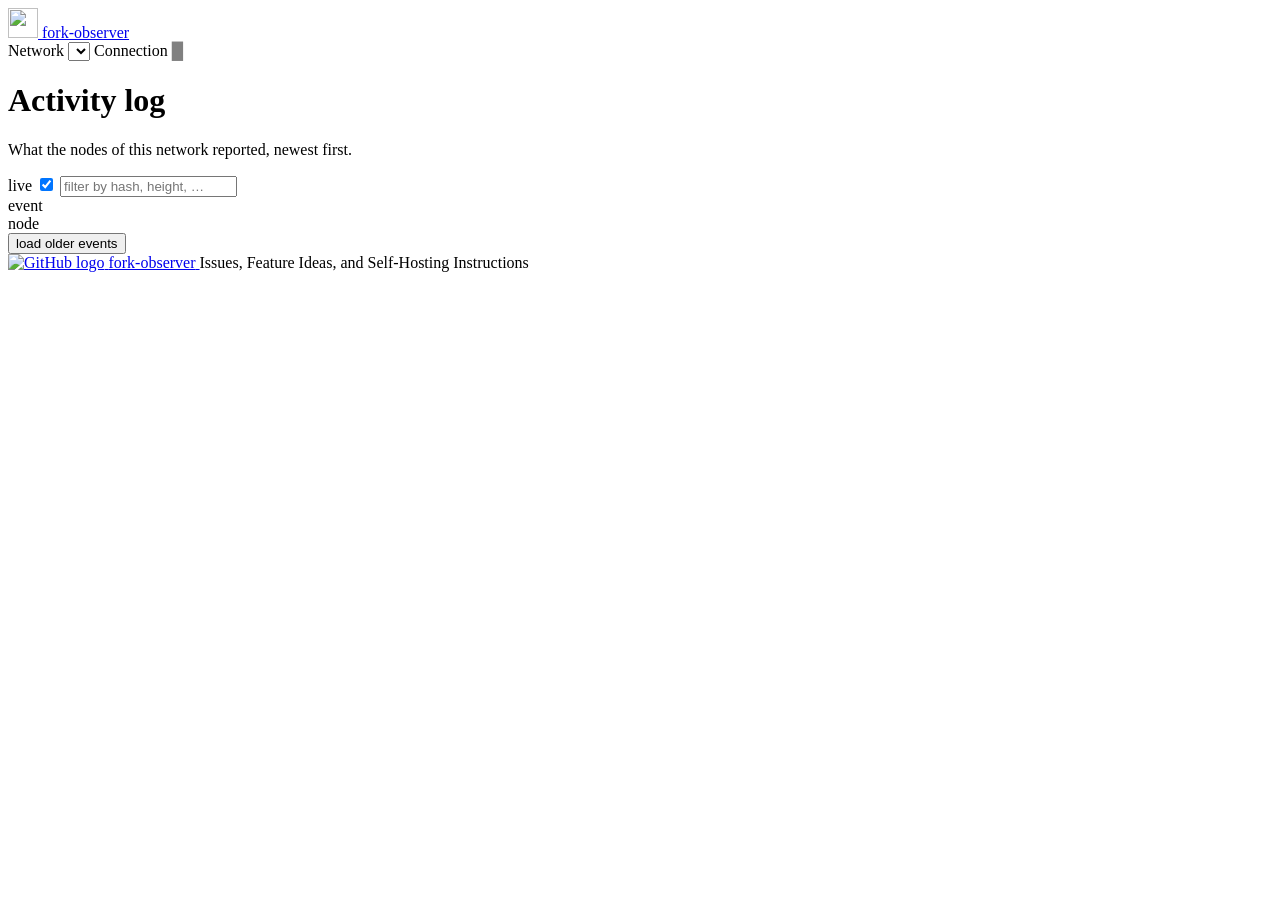
==== www/activity.html @ 00917cd0 "Add a favicon" ====
<!DOCTYPE html>
<html>

<head>
  <meta name="color-scheme" content="dark light">
  <meta charset="utf-8">
  <title>fork-observer - activity</title>
  <meta name="author" content="">
  <meta name="description" content="">
  <meta name="viewport" content="width=device-width, initial-scale=1">
  <link href="static/css/bootstrap.min.css" rel="stylesheet" integrity="sha384-0evHe/X+R7YkIZDRvuzKMRqM+OrBnVFBL6DOitfPri4tjfHxaWutUpFmBp4vmVor">
  <link href="static/css/style.css" rel="stylesheet">
  <link rel="icon" type="image/svg+xml" href="static/img/logo.svg">
</head>

<body>
  <div class="container-fluid app-shell">
    <header class="app-header">
      <nav class="navbar py-2">
        <a class="navbar-brand d-flex align-items-center gap-2 m-0" href=".">
          <img src="static/img/logo.svg" width="30" height="30" class="d-inline-block align-top invert" alt="">
          <span class="fw-semibold">fork-observer</span>
        </a>
        <div class="d-flex align-items-center gap-3">
          <label class="d-flex align-items-center gap-2 m-0">
            <span class="small text-muted-soft">Network</span>
            <select name="network" id="network" class="form-select form-select-sm"></select>
          </label>
          <label class="d-flex align-items-center gap-1 m-0" title="Connection status">
            <span class="small text-muted-soft">Connection</span>
            <span id="connection-status" style="color: gray">█</span>
          </label>
        </div>
      </nav>
    </header>
    <main class="flex-grow-1">
      <div class="toolbar">
        <div class="toolbar-info">
          <h1 class="h3 mb-1">Activity log</h1>
          <p class="text-muted-soft mb-0" id="activity-subtitle">What the nodes of this network reported, newest first.</p>
        </div>
        <div class="toolbar-controls">
          <label class="d-flex align-items-center gap-2 m-0" title="Refresh when a node reports something new">
            <span class="small text-muted-soft">live</span>
            <input type="checkbox" id="live" class="form-check-input m-0" checked>
          </label>
          <input type="search" id="search" class="form-control form-control-sm activity-search" placeholder="filter by hash, height, …">
        </div>
      </div>

      <div class="filter-bar">
        <div class="filter-group">
          <span class="filter-label">event</span>
          <div class="filter-pills" id="kind-filters"></div>
        </div>
        <div class="filter-group">
          <span class="filter-label">node</span>
          <div class="filter-pills" id="node-filters"></div>
        </div>
      </div>

      <div class="activity-status text-muted-soft small" id="activity-status"></div>
      <div class="activity-list" id="activity-list"></div>
      <div class="activity-more">
        <button type="button" class="btn-plain" id="load-older">load older events</button>
        <span class="text-muted-soft small" id="load-older-note"></span>
      </div>
    </main>
    <footer class="app-footer mt-4">
      <div class="row text-center align-items-center">
        <div class="col-lg-6 p-3">
          <a target="_blank" rel="noopener" href="https://github.com/0xb10c/fork-observer" class="footer-link">
            <img src="static/img/GitHub-Mark-64px.png" class="invert" width=24 height=24 alt="GitHub logo">
            <span>fork-observer</span>
          </a>
          <span class="text-muted-soft small d-block">Issues, Feature Ideas, and Self-Hosting Instructions</span>
        </div>
        <div class="col-lg-6 p-3">
          <span class="text-muted-soft" id="footer-custom"></span>
        </div>
      </div>
    </footer>
  </div>
  <div id="toast" class="toast-msg"></div>
</body>

<script src="static/js/activity-events.js"></script>
<script src="static/js/activity.js"></script>
</html>
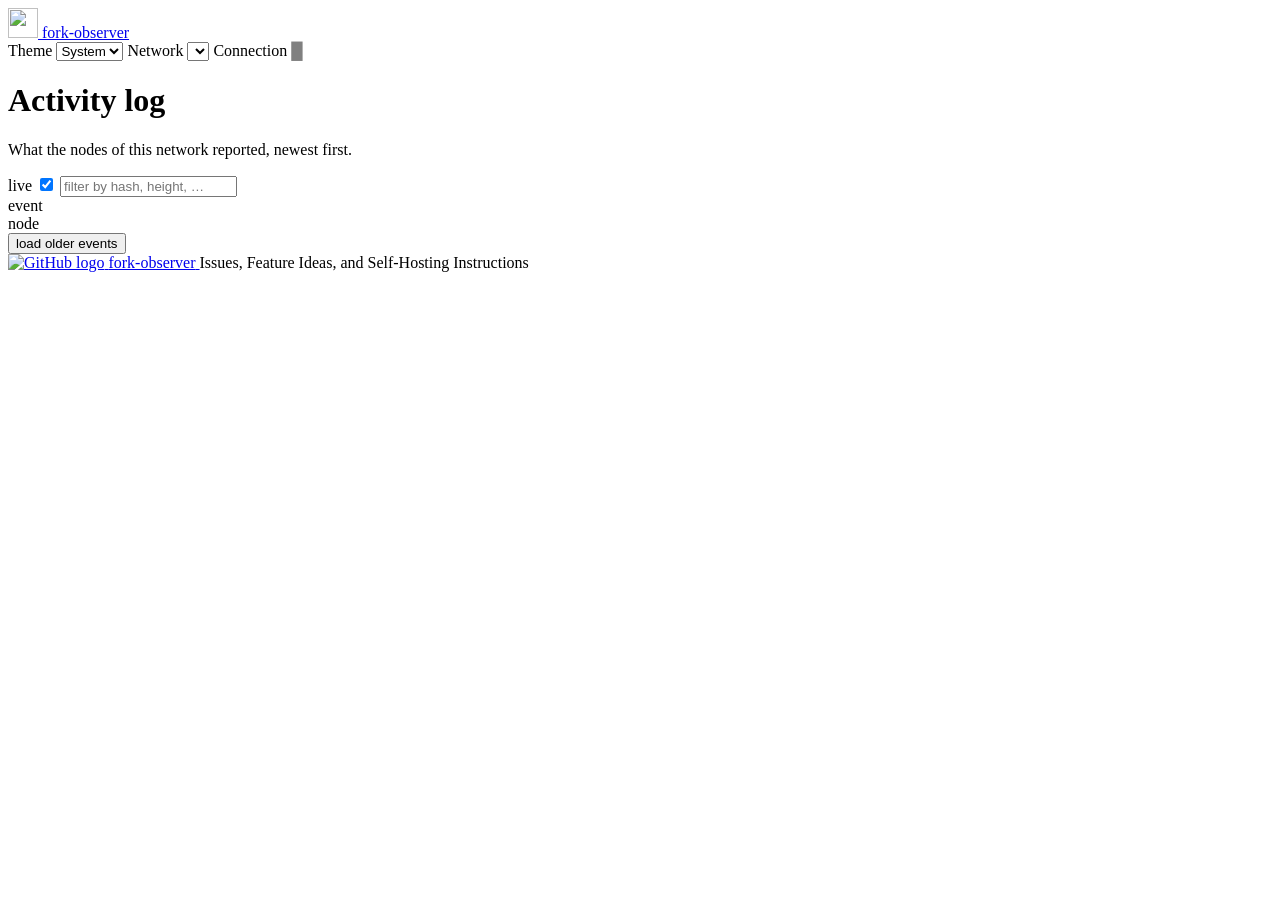
==== commit 3adc6ed1: "Add theme selector" ====
--- a/www/activity.html
+++ b/www/activity.html
@@ -22,6 +22,14 @@
           <span class="fw-semibold">fork-observer</span>
         </a>
         <div class="d-flex align-items-center gap-3">
+          <label class="d-flex align-items-center gap-2 m-0">
+            <span class="small text-muted-soft">Theme</span>
+            <select name="theme" id="theme" class="form-select form-select-sm">
+              <option value="system">System</option>
+              <option value="light">Light</option>
+              <option value="dark">Dark</option>
+            </select>
+          </label>
           <label class="d-flex align-items-center gap-2 m-0">
             <span class="small text-muted-soft">Network</span>
             <select name="network" id="network" class="form-select form-select-sm"></select>
